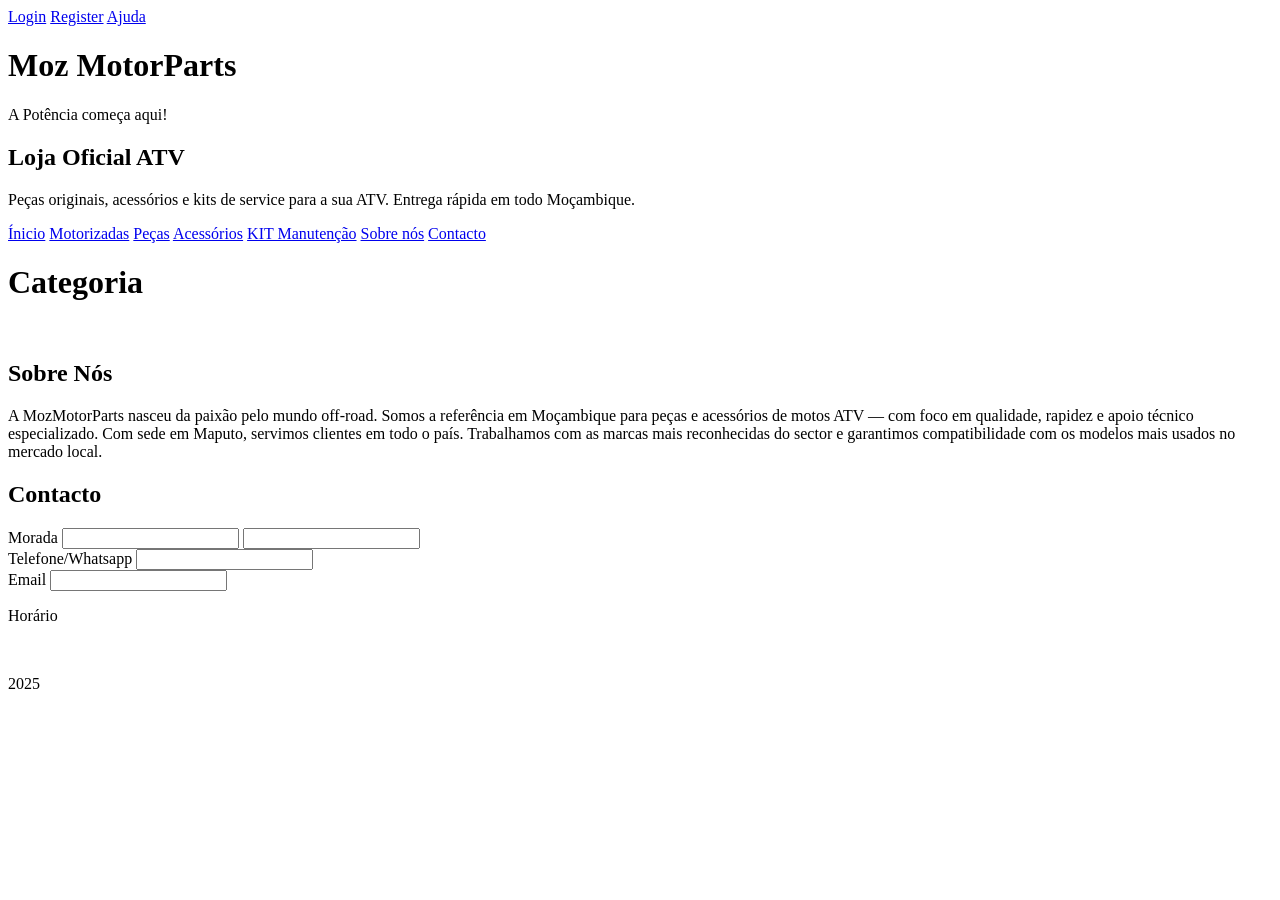
==== index.html @ 317a251a "Criei alguns documentos essenciais para o projeto -Pasta de imagens -Código principal -O ficheiro CS" ====
<!DOCTYPE html>
<html lang="en">
<head>
    <meta charset="UTF-8">
    <meta name="viewport" content="width=device-width, initial-scale=1.0">
    <link rel="shortcut icon" href="favicon.ico" type="image/x-icon">
    <link rel="stylesheet" href="style.css">
    <title>Moz MotorParts</title>
</head>
<body>
    <header>
        <nav>
            <a href="#">Login</a>
            <a href="#">Register</a>
            <a href="#">Ajuda</a>
        </nav>
        <h1>Moz MotorParts</h1>
        <p>A Potência começa aqui!</p>
        <div>
            <h2>Loja Oficial ATV</h2>
            <p>
                Peças originais, acessórios e kits de service para a sua
                ATV. Entrega rápida em todo Moçambique.
            </p>
        </div>
        <nav>
            <a href="#">Ínicio</a>
            <a href="#">Motorizadas</a>
            <a href="#">Peças</a>
            <a href="#">Acessórios</a>
            <a href="#">KIT Manutenção</a>
            <a href="#">Sobre nós</a>
            <a href="#">Contacto</a>
        </nav>
    </header>
    <main>
        <h1>Categoria</h1>
        <picture>
            <img src="" alt="">
            <img src="" alt="">
            <img src="" alt="">
        </picture>

        <aside>
            <div>
                <h2>Sobre Nós</h2>
                <p>
                    A MozMotorParts nasceu da paixão pelo mundo off-road.
                    Somos a referência em Moçambique para peças e acessórios
                    de motos ATV — com foco em qualidade, rapidez e apoio técnico
                    especializado.
                    Com sede em Maputo, servimos clientes em todo o país.
                    Trabalhamos com as marcas mais reconhecidas do sector
                    e garantimos compatibilidade com os modelos mais usados
                    no mercado local.
                </p>
            </div>
            <div>
                <h2>Contacto</h2>
                <label>Morada</label>
                <input type="text">
                <input type="text">
                <br>
                <label>Telefone/Whatsapp</label>
                <input type="text">
                <br>
                <label>Email</label>
                <input type="text">
                <p>Horário</p>
            </div>
        </aside>
    </main>
    <footer>
        <picture>
            <img src="" alt="">
            <p>2025</p>
            <img src="" alt="">
            <img src="" alt="">
            <img src="" alt="">
        </picture>
    </footer>
</body>
</html>
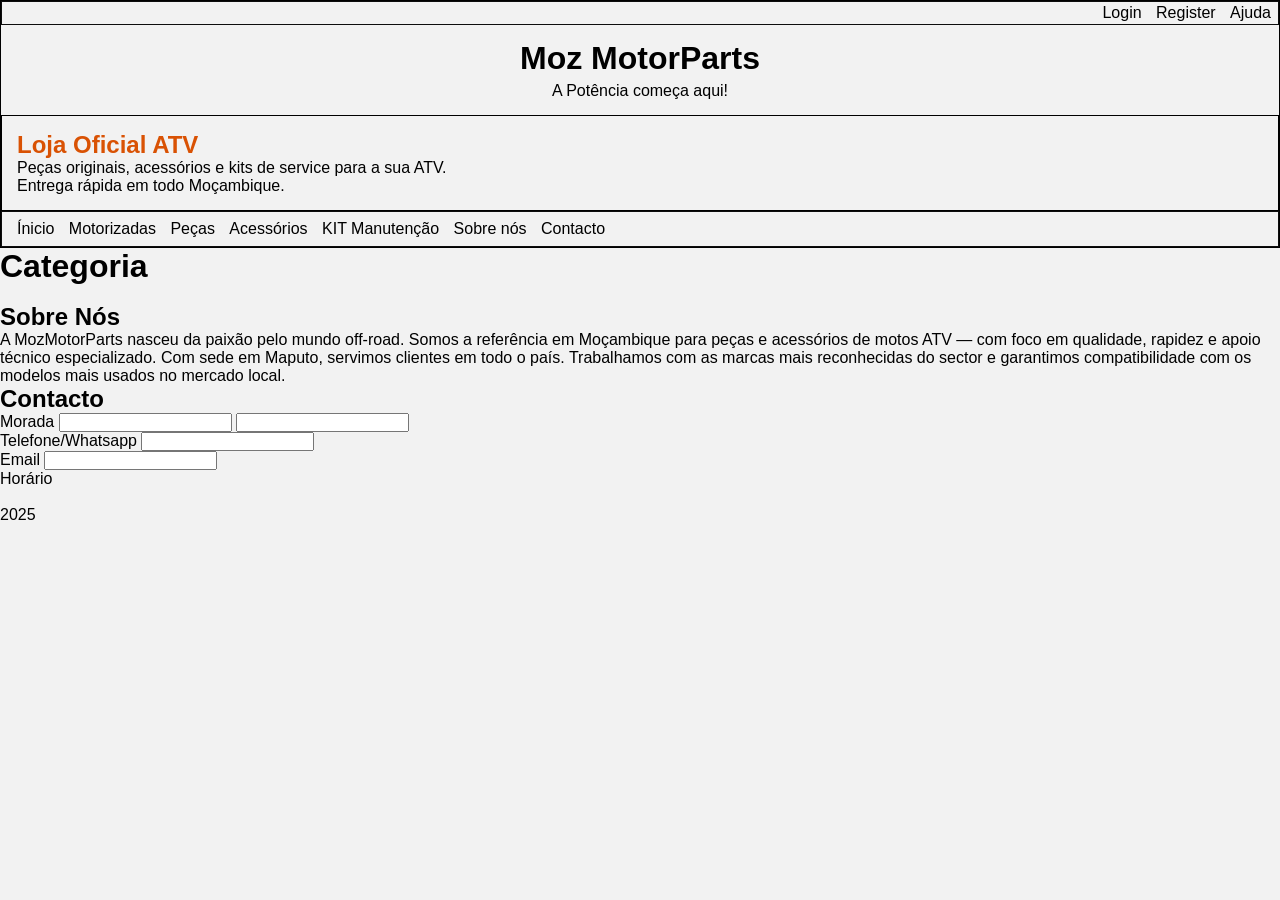
==== commit f104743d: "Adicionei styles no heading" ====
--- a/index.html
+++ b/index.html
@@ -9,21 +9,21 @@
 </head>
 <body>
     <header>
-        <nav>
+        <nav id="nav1">
             <a href="#">Login</a>
             <a href="#">Register</a>
             <a href="#">Ajuda</a>
         </nav>
         <h1>Moz MotorParts</h1>
-        <p>A Potência começa aqui!</p>
-        <div>
+        <p id="slogan">A Potência começa aqui!</p>
+        <div id="box1">
             <h2>Loja Oficial ATV</h2>
             <p>
                 Peças originais, acessórios e kits de service para a sua
-                ATV. Entrega rápida em todo Moçambique.
+                ATV. <br> Entrega rápida em todo Moçambique.
             </p>
         </div>
-        <nav>
+        <nav id="nav2">
             <a href="#">Ínicio</a>
             <a href="#">Motorizadas</a>
             <a href="#">Peças</a>
--- a/style.css
+++ b/style.css
@@ -0,0 +1,71 @@
+@charset "UTF'8";
+
+* {
+    margin: 0px;
+    padding: 0px;
+}
+
+body {
+    background-color: #F2F2F2;
+    font-family: Arial, Helvetica, sans-serif;
+}
+
+header {
+    border: 1px solid black;
+    min-height: 150px;
+    padding-top: 9px;
+}
+
+header nav {
+    border: 1px solid #0D0D0D;
+}
+
+header a {
+    color: black;
+    text-decoration: none;
+    margin: 0px 5px 0px 5px;
+}
+
+#nav1 {
+    text-align: right;
+    padding: 2px 2px 2px 0px;
+    margin-top: -9px;
+}
+
+#nav1 > a:hover {
+    color: #D95204;
+    font-weight: bold;
+    transition-duration: 0.5s;
+}
+
+header h1 {
+    text-align: center;
+    padding: 15px 0px 5px 0px;
+}
+
+#slogan {
+    text-align: center;
+    padding: 0px 0px 15px 0px;
+}
+
+#box1 {
+    border: 1px solid black;
+    padding: 15px 0px 15px 15px;
+}
+
+header > div > h2 {
+    color: #D95204;
+}
+
+#nav2 {
+    padding: 8px 0px 8px 10px;
+}
+
+#nav2 > a:hover {
+    color: white;
+    background-color: #D95204;
+    border-radius: 5px;
+    transition-duration: 0.5s;
+    padding: 3px 5px 3px 5px;
+    font-weight: bold;
+}
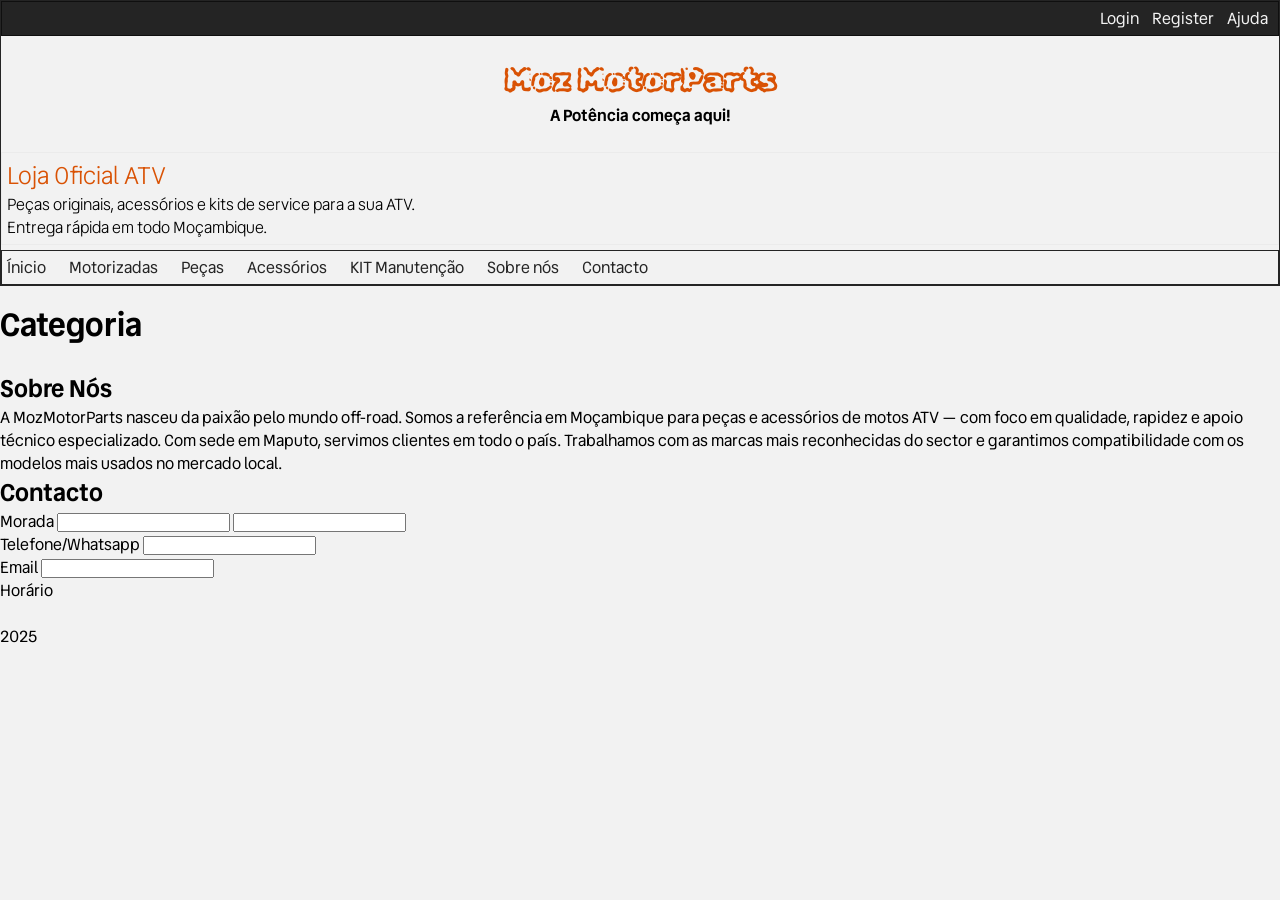
==== commit bdf65aa7: "Atualização do header" ====
--- a/index.html
+++ b/index.html
@@ -15,8 +15,8 @@
             <a href="#">Ajuda</a>
         </nav>
         <h1>Moz MotorParts</h1>
-        <p id="slogan">A Potência começa aqui!</p>
-        <div id="box1">
+        <p>A Potência começa aqui!</p>
+        <div>
             <h2>Loja Oficial ATV</h2>
             <p>
                 Peças originais, acessórios e kits de service para a sua
--- a/style.css
+++ b/style.css
@@ -1,4 +1,19 @@
 @charset "UTF'8";
+
+@import url('https://fonts.googleapis.com/css2?family=Vend+Sans:ital,wght@0,300..700;1,300..700&display=swap');
+@import url('https://fonts.googleapis.com/css2?family=Rubik+Burned&display=swap');
+
+:root {
+    --color0:#0d0d0de5;
+    --color1:#F2F2F2;
+    --color2:#D95204;
+    --color3:#D9C3B0;
+    --border: #ebebeb;
+
+    --logo-font: 'Rubik Burned', Verdana, Helvetica, sans-serif;
+    --default-font:'Vend Sans', Verdana, Helvetica, sans-serif;
+}
+
 
 * {
     margin: 0px;
@@ -6,66 +21,81 @@
 }
 
 body {
-    background-color: #F2F2F2;
-    font-family: Arial, Helvetica, sans-serif;
+    background-color: var(--color1);
+    font-family: var(--default-font);
 }
 
 header {
-    border: 1px solid black;
+    border: 1px solid var(--color0);
     min-height: 150px;
-    padding-top: 9px;
+    margin-bottom: 15px;
 }
 
-header nav {
-    border: 1px solid #0D0D0D;
+header #nav1 {
+    text-align: right;
+    border: 1px solid var(--color0);
+    background-color: var(--color0);
+    padding: 5px 0px 5px 0px;
 }
 
-header a {
-    color: black;
+header #nav1 > a {
     text-decoration: none;
-    margin: 0px 5px 0px 5px;
+    color: var(--color1);
+    padding: 0px 10px 0px 0px;
 }
 
-#nav1 {
-    text-align: right;
-    padding: 2px 2px 2px 0px;
-    margin-top: -9px;
+header #nav1 > a:hover {
+    color: var(--color2);
+    border-radius: 8px;
+    transition-duration: 0.3s;
 }
 
-#nav1 > a:hover {
-    color: #D95204;
+header h1 {
+    font-family: var(--logo-font);
+    text-align: center;
+    color: var(--color2);
+    margin: 25px 0px 5px 0px;
+}
+
+header > p {
+    text-align: center;
     font-weight: bold;
+    margin: 0px 0px 25px 0px;
+} 
+
+header div {
+    border: 1px solid var(--border);
+    margin-bottom: 5px;
+    padding: 5px;
+}
+
+header div > h2 {
+   color: var(--color2); 
+   font-weight: lighter;
+}
+
+header div > p {
+    font-weight: lighter;
+}
+
+header #nav2 {
+    border: 1px solid var(--color0);
+    padding: 5px 0px 5px 0px;
+}
+
+header #nav2 > a {
+    color: var(--color0);
+    text-decoration: none;
+    padding: 0px 15px 0px 5px;
+}
+
+header #nav2 > a:hover {
+    color: var(--color1);
+    background-color: var(--color2);
+    border-radius: 7px;
+    padding: 0px 2px 0px 2px;
+    margin: 0px 0px 0px 5px;
     transition-duration: 0.5s;
 }
 
-header h1 {
-    text-align: center;
-    padding: 15px 0px 5px 0px;
-}
 
-#slogan {
-    text-align: center;
-    padding: 0px 0px 15px 0px;
-}
-
-#box1 {
-    border: 1px solid black;
-    padding: 15px 0px 15px 15px;
-}
-
-header > div > h2 {
-    color: #D95204;
-}
-
-#nav2 {
-    padding: 8px 0px 8px 10px;
-}
-
-#nav2 > a:hover {
-    color: white;
-    background-color: #D95204;
-    border-radius: 5px;
-    transition-duration: 0.5s;
-    padding: 3px 5px 3px 5px;
-    font-weight: bold;
-}
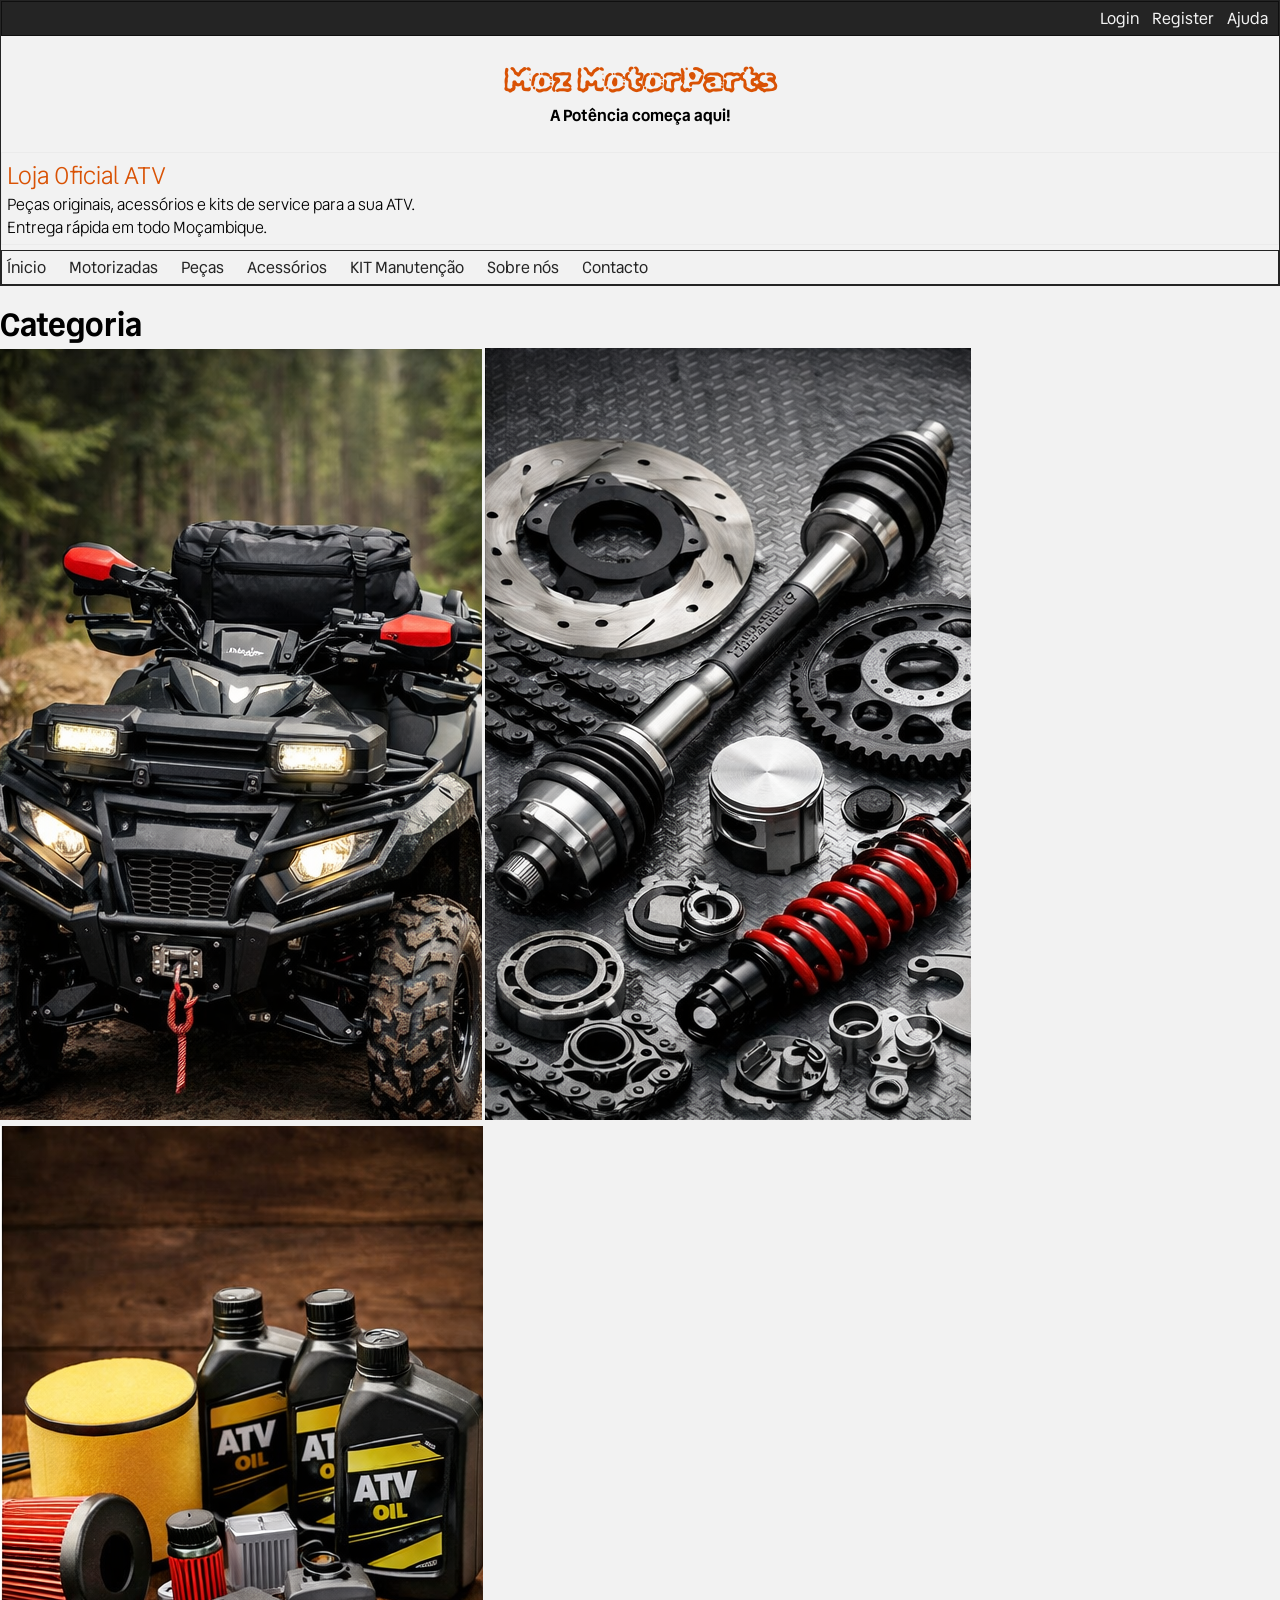
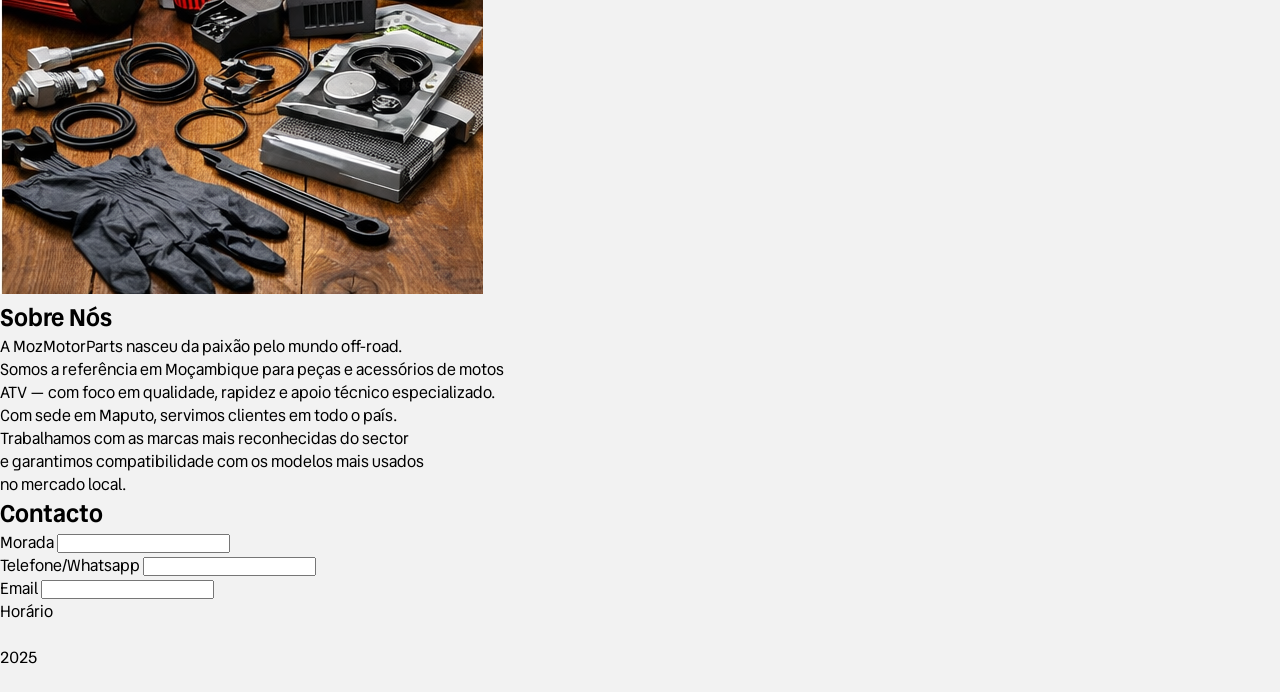
==== commit 570ee148: "Imagens adicionadas" ====
--- a/index.html
+++ b/index.html
@@ -36,29 +36,29 @@
     <main>
         <h1>Categoria</h1>
         <picture>
-            <img src="" alt="">
-            <img src="" alt="">
-            <img src="" alt="">
+            <img src="Images/atv acessories.png" alt="acessories">
+            <img src="Images/atv pecas.png" alt="pecas">
+            <img src="Images/atv kit service.png" alt="kitservice">
         </picture>
 
         <aside>
             <div>
                 <h2>Sobre Nós</h2>
                 <p>
-                    A MozMotorParts nasceu da paixão pelo mundo off-road.
+                    A MozMotorParts nasceu da paixão pelo mundo off-road. <br>
                     Somos a referência em Moçambique para peças e acessórios
-                    de motos ATV — com foco em qualidade, rapidez e apoio técnico
+                    de motos <br> ATV — com foco em qualidade, rapidez e apoio técnico
                     especializado.
-                    Com sede em Maputo, servimos clientes em todo o país.
-                    Trabalhamos com as marcas mais reconhecidas do sector
-                    e garantimos compatibilidade com os modelos mais usados
+                    <br>
+                    Com sede em Maputo, servimos clientes em todo o país. <br>
+                    Trabalhamos com as marcas mais reconhecidas do sector <br>
+                    e garantimos compatibilidade com os modelos mais usados <br>
                     no mercado local.
                 </p>
             </div>
             <div>
                 <h2>Contacto</h2>
                 <label>Morada</label>
-                <input type="text">
                 <input type="text">
                 <br>
                 <label>Telefone/Whatsapp</label>
--- a/style.css
+++ b/style.css
@@ -1,4 +1,4 @@
-@charset "UTF'8";
+@charset "UTF-8";
 
 @import url('https://fonts.googleapis.com/css2?family=Vend+Sans:ital,wght@0,300..700;1,300..700&display=swap');
 @import url('https://fonts.googleapis.com/css2?family=Rubik+Burned&display=swap');
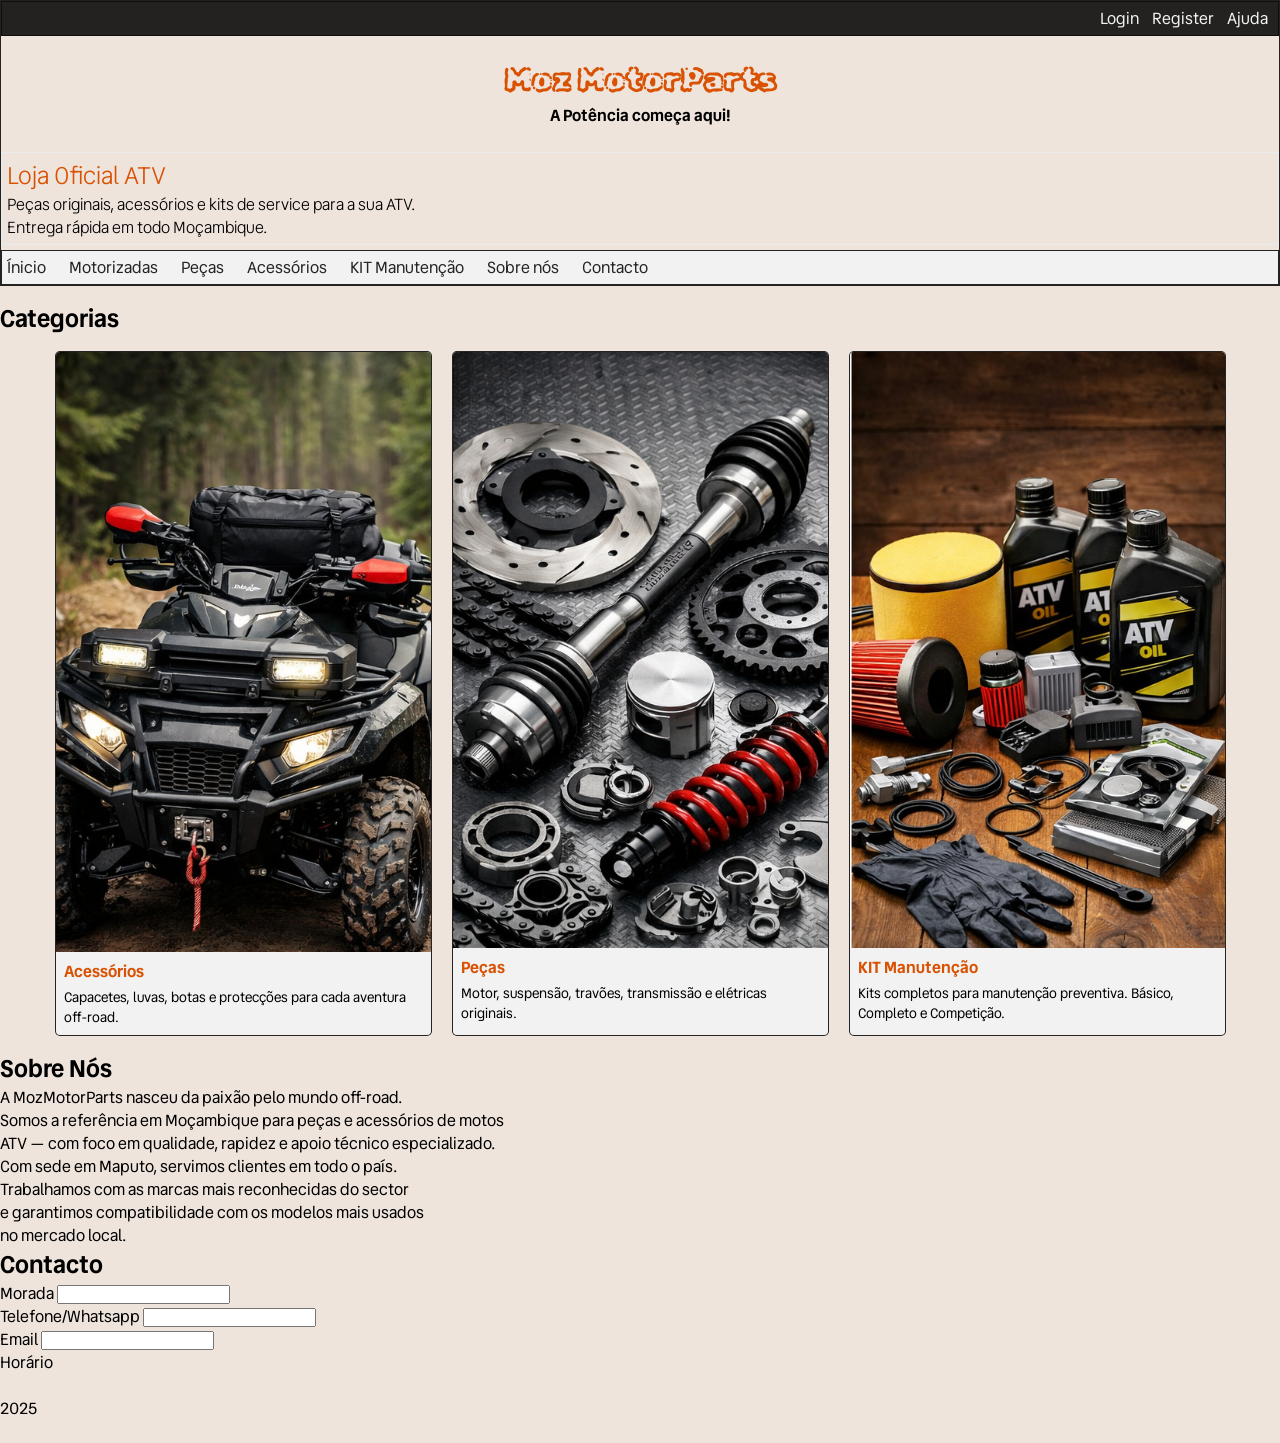
==== commit 64ea8cb2: "Criação de div para imagens" ====
--- a/index.html
+++ b/index.html
@@ -34,12 +34,30 @@
         </nav>
     </header>
     <main>
-        <h1>Categoria</h1>
-        <picture>
-            <img src="Images/atv acessories.png" alt="acessories">
-            <img src="Images/atv pecas.png" alt="pecas">
-            <img src="Images/atv kit service.png" alt="kitservice">
-        </picture>
+        <h2>Categorias</h2>
+        <div id="categorias">
+            <div class="moldure">
+                <img src="Images/atv acessories.png" alt="acessories">
+                <div class="caption">
+                    <h4>Acessórios</h4>
+                    <p>Capacetes, luvas, botas e protecções para cada aventura off-road.</p>
+                </div>
+            </div>
+            <div class="moldure">
+                <img src="Images/atv pecas.png" alt="pecas">
+                <div class="caption">
+                    <h4>Peças</h4>
+                    <p>Motor, suspensão, travões, transmissão e elétricas originais.</p>
+                </div>
+            </div>
+            <div class="moldure">
+                <img src="Images/atv kit service.png" alt="kitservice">
+                <div class="caption">
+                    <h4>KIT Manutenção</h4>
+                    <p>Kits completos para manutenção preventiva. Básico, Completo e Competição.</p>
+                </div>
+            </div>
+        </div>
 
         <aside>
             <div>
--- a/style.css
+++ b/style.css
@@ -7,7 +7,7 @@
     --color0:#0d0d0de5;
     --color1:#F2F2F2;
     --color2:#D95204;
-    --color3:#D9C3B0;
+    --color3:#d9c3b06f;
     --border: #ebebeb;
 
     --logo-font: 'Rubik Burned', Verdana, Helvetica, sans-serif;
@@ -21,7 +21,7 @@
 }
 
 body {
-    background-color: var(--color1);
+    background-color: var(--color3);
     font-family: var(--default-font);
 }
 
@@ -81,6 +81,7 @@
 header #nav2 {
     border: 1px solid var(--color0);
     padding: 5px 0px 5px 0px;
+    background-color: var(--color1);
 }
 
 header #nav2 > a {
@@ -98,4 +99,37 @@
     transition-duration: 0.5s;
 }
 
+#categorias {
+    display: flex;
+    justify-content: center;
+    gap: 20px;
+    padding: 15px;
+}
 
+.moldure {
+    border: 1px solid var(--color0);
+    border-radius: 5px;
+    overflow: hidden;
+    width: 30%;
+    background-color: var(--color1);
+}
+
+div img {
+    width: 100%;
+    display: block;
+}
+.caption {
+    padding: 8px;
+}
+
+.caption h4 {
+    color: var(--color2);
+    margin-bottom: 4px;
+}
+
+.caption p {
+    font-size: 0.85em;
+}
+
+
+
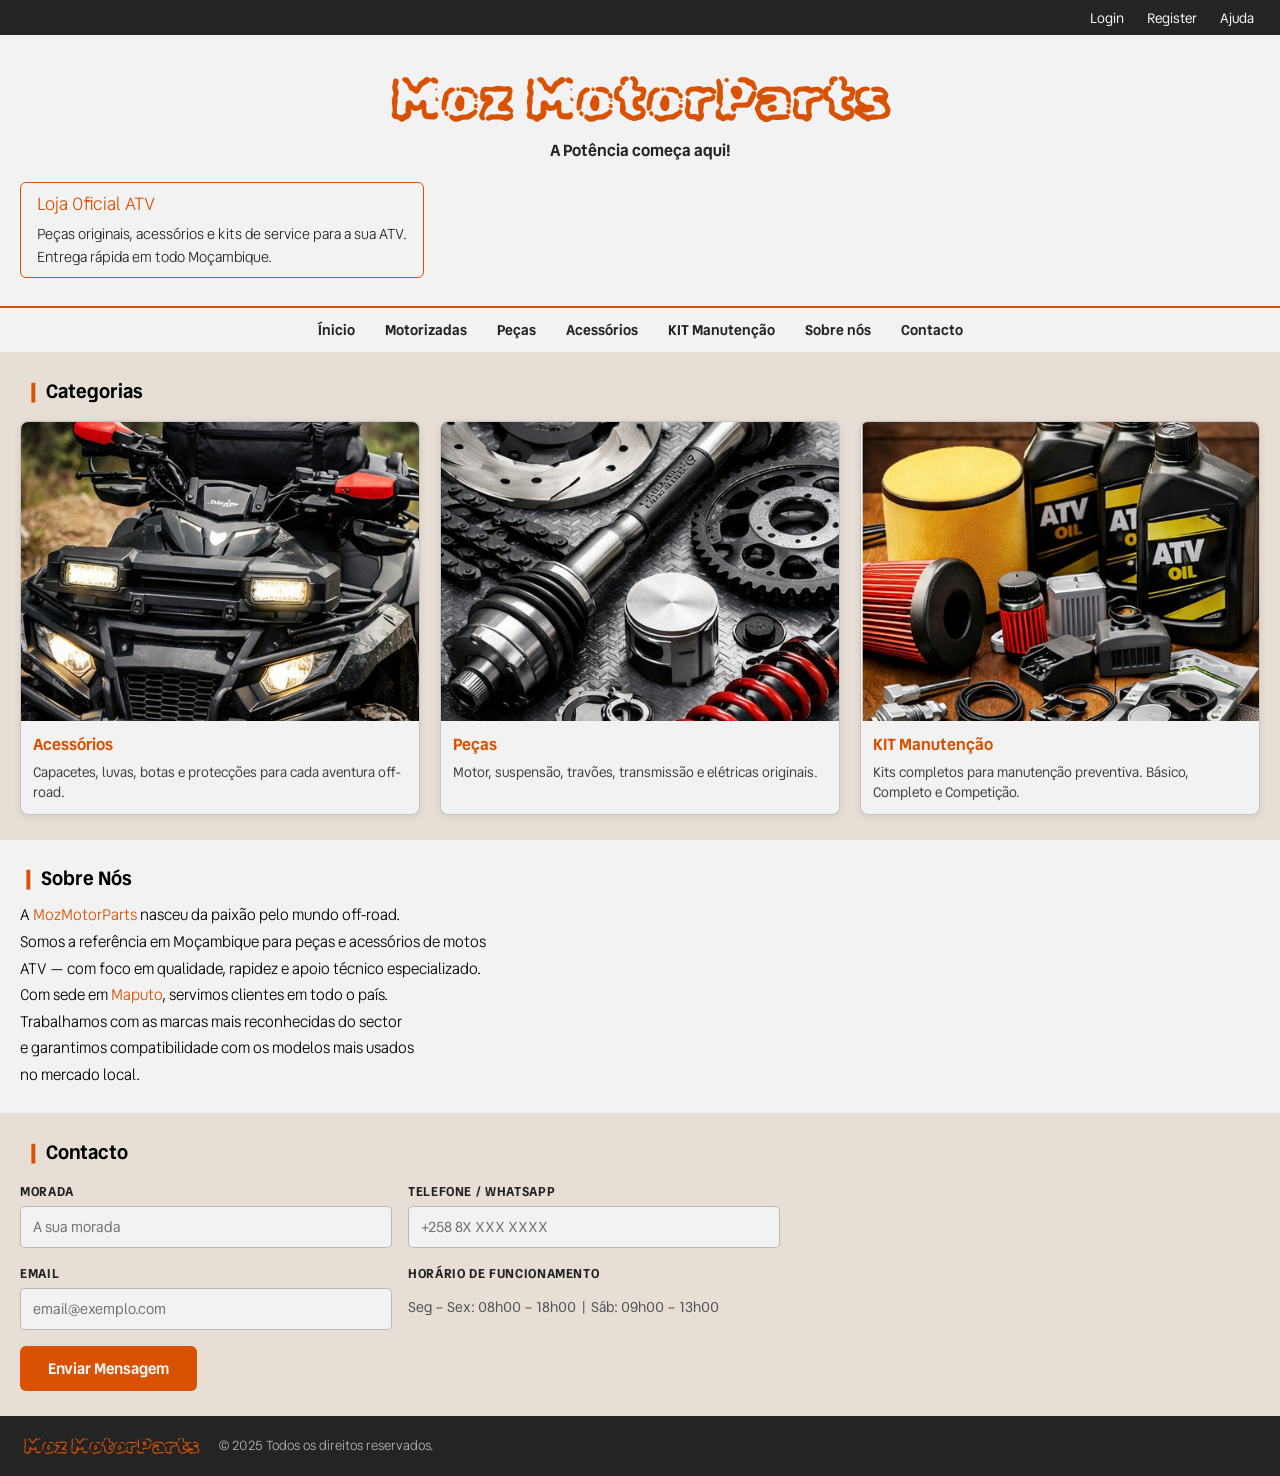
==== commit 2a7237ed: "General update" ====
--- a/index.html
+++ b/index.html
@@ -3,99 +3,113 @@
 <head>
     <meta charset="UTF-8">
     <meta name="viewport" content="width=device-width, initial-scale=1.0">
-    <link rel="shortcut icon" href="favicon.ico" type="image/x-icon">
+    <title>Moz MotorParts</title>
     <link rel="stylesheet" href="style.css">
-    <title>Moz MotorParts</title>
 </head>
 <body>
     <header>
-        <nav id="nav1">
+        <nav id="topNav">
             <a href="#">Login</a>
             <a href="#">Register</a>
             <a href="#">Ajuda</a>
         </nav>
-        <h1>Moz MotorParts</h1>
-        <p>A Potência começa aqui!</p>
-        <div>
-            <h2>Loja Oficial ATV</h2>
-            <p>
-                Peças originais, acessórios e kits de service para a sua
-                ATV. <br> Entrega rápida em todo Moçambique.
-            </p>
+        <div class="header-hero">
+            <h1>Moz MotorParts</h1>
+            <p class="header-tagline">A Potência começa aqui!</p>
+            <div class="header-banner">
+                <h2>Loja Oficial ATV</h2>
+                <p>
+                    Peças originais, acessórios e kits de service para a sua
+                    ATV. <br> Entrega rápida em todo Moçambique.
+                </p>
+            </div>
         </div>
-        <nav id="nav2">
-            <a href="#">Ínicio</a>
-            <a href="#">Motorizadas</a>
-            <a href="#">Peças</a>
-            <a href="#">Acessórios</a>
-            <a href="#">KIT Manutenção</a>
-            <a href="#">Sobre nós</a>
-            <a href="#">Contacto</a>
+        <nav id="headerNav">
+            <button class="nav-toggle" id="navToggle" aria-label="Abrir menu">&#9776;</button>
+            <div class="nav-links" id="navLinks">
+                <a href="#">Ínicio</a>
+                <a href="#">Motorizadas</a>
+                <a href="#">Peças</a>
+                <a href="#">Acessórios</a>
+                <a href="#">KIT Manutenção</a>
+                <a href="#">Sobre nós</a>
+                <a href="#">Contacto</a>
+            </div>
         </nav>
     </header>
     <main>
-        <h2>Categorias</h2>
-        <div id="categorias">
-            <div class="moldure">
-                <img src="Images/atv acessories.png" alt="acessories">
-                <div class="caption">
-                    <h4>Acessórios</h4>
-                    <p>Capacetes, luvas, botas e protecções para cada aventura off-road.</p>
+        <div class="divColor3">
+            <h2>Categorias</h2>
+            <div id="categorias">
+                <div class="moldure">
+                    <img src="Images/atv acessories.png" alt="acessories">
+                    <div class="caption">
+                        <h4>Acessórios</h4>
+                        <p>Capacetes, luvas, botas e protecções para cada aventura off-road.</p>
+                    </div>
                 </div>
-            </div>
-            <div class="moldure">
-                <img src="Images/atv pecas.png" alt="pecas">
-                <div class="caption">
-                    <h4>Peças</h4>
-                    <p>Motor, suspensão, travões, transmissão e elétricas originais.</p>
+                <div class="moldure">
+                    <img src="Images/atv pecas.png" alt="pecas">
+                    <div class="caption">
+                        <h4>Peças</h4>
+                        <p>Motor, suspensão, travões, transmissão e elétricas originais.</p>
+                    </div>
                 </div>
-            </div>
-            <div class="moldure">
-                <img src="Images/atv kit service.png" alt="kitservice">
-                <div class="caption">
-                    <h4>KIT Manutenção</h4>
-                    <p>Kits completos para manutenção preventiva. Básico, Completo e Competição.</p>
+                <div class="moldure">
+                    <img src="Images/atv kit service.png" alt="kitservice">
+                    <div class="caption">
+                        <h4>KIT Manutenção</h4>
+                        <p>Kits completos para manutenção preventiva. Básico, Completo e Competição.</p>
+                    </div>
                 </div>
             </div>
         </div>
-
         <aside>
-            <div>
+            <div id="aboutUs">
                 <h2>Sobre Nós</h2>
                 <p>
-                    A MozMotorParts nasceu da paixão pelo mundo off-road. <br>
+                    A <span>MozMotorParts</span> nasceu da paixão pelo mundo off-road. <br>
                     Somos a referência em Moçambique para peças e acessórios
                     de motos <br> ATV — com foco em qualidade, rapidez e apoio técnico
                     especializado.
                     <br>
-                    Com sede em Maputo, servimos clientes em todo o país. <br>
+                    Com sede em <span>Maputo</span>, servimos clientes em todo o país. <br>
                     Trabalhamos com as marcas mais reconhecidas do sector <br>
                     e garantimos compatibilidade com os modelos mais usados <br>
                     no mercado local.
                 </p>
             </div>
-            <div>
+            <div class="divColor3">
                 <h2>Contacto</h2>
-                <label>Morada</label>
-                <input type="text">
-                <br>
-                <label>Telefone/Whatsapp</label>
-                <input type="text">
-                <br>
-                <label>Email</label>
-                <input type="text">
-                <p>Horário</p>
+                <div class="contact-form">
+                    <div class="contact-field">
+                        <label>Morada</label>
+                        <input type="text" placeholder="A sua morada">
+                    </div>
+                    <div class="contact-field">
+                        <label>Telefone / WhatsApp</label>
+                        <input type="text" placeholder="+258 8X XXX XXXX">
+                    </div>
+                    <div class="contact-field">
+                        <label>Email</label>
+                        <input type="email" placeholder="email@exemplo.com">
+                    </div>
+                    <div class="contact-field">
+                        <label>Horário de Funcionamento</label>
+                        <p class="horario">Seg – Sex: 08h00 – 18h00 &nbsp;|&nbsp; Sáb: 09h00 – 13h00</p>
+                    </div>
+                    <button class="contact-btn">Enviar Mensagem</button>
+                </div>
             </div>
         </aside>
     </main>
     <footer>
-        <picture>
-            <img src="" alt="">
-            <p>2025</p>
-            <img src="" alt="">
-            <img src="" alt="">
-            <img src="" alt="">
-        </picture>
+        <div class="footer-inner">
+          <div class="footer-left">
+            <p id="footerTitle">Moz MotorParts</p>
+            <p class="footer-copy">&copy; 2025 Todos os direitos reservados.</p>
+          </div> 
+        </div>
     </footer>
 </body>
 </html>
--- a/style.css
+++ b/style.css
@@ -15,121 +15,312 @@
 }
 
 
-* {
-    margin: 0px;
-    padding: 0px;
+*, *::before, *::after {
+    margin: 0;
+    padding: 0;
+    box-sizing: border-box;
 }
 
 body {
+    background-color: var(--color1);
+    font-family: var(--default-font);
+}
+
+.divColor3 {
     background-color: var(--color3);
-    font-family: var(--default-font);
-}
-
-header {
-    border: 1px solid var(--color0);
-    min-height: 150px;
-    margin-bottom: 15px;
-}
-
-header #nav1 {
+    padding: 25px 0px 25px 0px;
+}
+
+#topNav {
     text-align: right;
-    border: 1px solid var(--color0);
     background-color: var(--color0);
-    padding: 5px 0px 5px 0px;
-}
-
-header #nav1 > a {
+    padding: 6px 16px;
+}  
+
+header #topNav > a {
     text-decoration: none;
     color: var(--color1);
-    padding: 0px 10px 0px 0px;
-}
-
-header #nav1 > a:hover {
-    color: var(--color2);
-    border-radius: 8px;
+    padding: 0 10px;
+    font-size: 0.85rem;
+}
+
+header #topNav > a:hover {
+    color: var(--color2);
     transition-duration: 0.3s;
+}
+
+.header-hero {
+    background-color: var(--color1);
+    padding: 32px 20px 28px;
+    text-align: left;
 }
 
 header h1 {
     font-family: var(--logo-font);
+    color: var(--color2);
+    font-size: clamp(2rem, 6vw, 3.5rem);
+    letter-spacing: 2px;
+    margin-bottom: 6px;
     text-align: center;
-    color: var(--color2);
-    margin: 25px 0px 5px 0px;
-}
-
-header > p {
+}
+
+.header-tagline {
+    color: var(--color0);
+    font-weight: bold;
+    font-size: 1rem;
+    margin-bottom: 20px;
     text-align: center;
+}
+
+.header-banner {
+    display: inline-block;
+    border: 1px solid var(--color2);
+    border-radius: 6px;
+    padding: 8px 16px;
+    background-color: var(--color1);
+    text-align: left;
+}
+
+.header-banner h2 {
+    color: var(--color2);
+    font-weight: lighter;
+    margin-bottom: 6px;
+    font-size: 1.1rem;
+}
+
+.header-banner p {
+    font-weight: lighter;
+    color: var(--color0);
+    font-size: 0.9rem;
+    line-height: 1.6;
+}
+
+#headerNav {
+    background-color: var(--color1);
+    border-top: 2px solid var(--color2);
+    padding: 0;
+    position: sticky;
+    top: 0;
+    z-index: 100;
+}
+
+.nav-links {
+    display: flex;
+    flex-wrap: wrap;
+    justify-content: center;
+    gap: 2px;
+    padding: 6px 12px;
+}
+
+header #headerNav .nav-links > a {
+    color: var(--color0);
+    text-decoration: none;
+    padding: 6px 14px;
     font-weight: bold;
-    margin: 0px 0px 25px 0px;
-} 
-
-header div {
-    border: 1px solid var(--border);
-    margin-bottom: 5px;
-    padding: 5px;
-}
-
-header div > h2 {
-   color: var(--color2); 
-   font-weight: lighter;
-}
-
-header div > p {
-    font-weight: lighter;
-}
-
-header #nav2 {
-    border: 1px solid var(--color0);
-    padding: 5px 0px 5px 0px;
-    background-color: var(--color1);
-}
-
-header #nav2 > a {
-    color: var(--color0);
-    text-decoration: none;
-    padding: 0px 15px 0px 5px;
-}
-
-header #nav2 > a:hover {
+    font-size: 0.88rem;
+    border-radius: 5px;
+    transition: background-color 0.25s, color 0.25s;
+    white-space: nowrap;
+}
+
+header #headerNav .nav-links > a:hover {
     color: var(--color1);
     background-color: var(--color2);
-    border-radius: 7px;
-    padding: 0px 2px 0px 2px;
-    margin: 0px 0px 0px 5px;
-    transition-duration: 0.5s;
+}
+
+.nav-toggle {
+    display: none;
+    background: none;
+    border: none;
+    color: var(--color0);
+    font-size: 1.5rem;
+    cursor: pointer;
+    padding: 10px 16px;
+    width: 100%;
+    text-align: right;
+}
+
+.divColor3 {
+    background-color: var(--color3);
+    padding: 25px 20px;
+}
+
+.divColor3 > h2 {
+    margin: 0 0 16px 5px;
+    font-size: 1.2rem;
+}
+
+.divColor3 > h2::before {
+    content: '❙';
+    margin-right: 5px;
+    color: var(--color2);
 }
 
 #categorias {
-    display: flex;
-    justify-content: center;
+    display: grid;
+    grid-template-columns: repeat(3, 1fr);
     gap: 20px;
-    padding: 15px;
 }
 
 .moldure {
-    border: 1px solid var(--color0);
-    border-radius: 5px;
+    border: 1px solid rgba(13, 13, 13, 0.2);
+    border-radius: 8px;
     overflow: hidden;
-    width: 30%;
-    background-color: var(--color1);
-}
-
-div img {
+    background-color: var(--color1);
+    box-shadow: 0 2px 8px rgba(0,0,0,0.08);
+    transition: transform 0.25s, box-shadow 0.25s;
+}
+
+.moldure:hover {
+    transform: translateY(-4px);
+    box-shadow: 0 6px 20px rgba(217, 82, 4, 0.15);
+}
+
+.moldure img {
     width: 100%;
     display: block;
-}
+    aspect-ratio: 4/3;
+    object-fit: cover;
+}
+
+
 .caption {
-    padding: 8px;
+    padding: 12px;
 }
 
 .caption h4 {
     color: var(--color2);
-    margin-bottom: 4px;
+    margin-bottom: 6px;
+    font-size: 1rem;
 }
 
 .caption p {
     font-size: 0.85em;
-}
-
-
-
+    line-height: 1.5;
+    color: #444;
+}
+
+#aboutUs {
+    margin: 24px 20px;
+    font-weight: lighter;
+    max-width: 720px;
+}
+
+#aboutUs > h2 {
+    margin-bottom: 10px;
+    font-size: 1.2rem;
+}
+
+#aboutUs > h2::before {
+    content: '❙';
+    margin-right: 5px;
+    color: var(--color2);
+}
+
+#aboutUs > p {
+    line-height: 1.75;
+    font-size: 0.95rem;
+}
+
+span {
+    color: var(--color2);color: var(--color2);
+}
+
+.contact-form {
+    display: grid;
+    grid-template-columns: repeat(2, 1fr);
+    gap: 16px;
+    margin-top: 16px;
+    max-width: 760px;
+}
+ 
+.contact-field {
+    display: flex;
+    flex-direction: column;
+    gap: 5px;
+}
+
+.contact-field label {
+    font-size: 0.8rem;
+    font-weight: bold;
+    color: var(--color0);
+    text-transform: uppercase;
+    letter-spacing: 0.05em;
+}
+ 
+.contact-field input {
+    border: 1px solid rgba(13,13,13,0.25);
+    border-radius: 5px;
+    padding: 9px 12px;
+    font-family: var(--default-font);
+    font-size: 0.9rem;
+    background-color: var(--color1);
+    transition: border-color 0.25s, box-shadow 0.25s;
+    width: 100%;
+}
+
+.contact-field input:focus {
+    outline: none;
+    border-color: var(--color2);
+    box-shadow: 0 0 0 3px rgba(217, 82, 4, 0.12);
+}
+
+.horario {
+    font-size: 0.88rem;
+    color: #555;
+    padding: 9px 0;
+    line-height: 1.5;
+}
+ 
+.contact-btn {
+    grid-column: 1 / -1;
+    background-color: var(--color2);
+    color: var(--color1);
+    border: none;
+    border-radius: 6px;
+    padding: 11px 28px;
+    font-family: var(--default-font);
+    font-size: 0.95rem;
+    font-weight: bold;
+    cursor: pointer;
+    width: fit-content;
+    transition: background-color 0.25s, transform 0.15s;
+}
+
+.contact-btn:hover {
+    background-color: #b84403;
+    transform: translateY(-1px);
+}
+
+footer {
+   background-color: var(--color0);
+   padding: 18px 24px; 
+   color: var(--color1);
+}
+
+.footer-inner {
+    display: flex;
+    align-items: center;
+    justify-content: space-between;
+    flex-wrap: wrap;
+    gap: 16px;
+}
+
+.footer-left {
+    display: flex;
+    align-items: center;
+    gap: 20px;
+    flex-wrap: wrap;
+}
+
+#footerTitle {
+    font-family: var(--logo-font);
+    color: var(--color2);
+    font-size: 1.3rem;
+}
+
+.footer-copy {
+    font-weight: lighter;
+    font-size: 0.82rem;
+    opacity: 0.7;
+}
